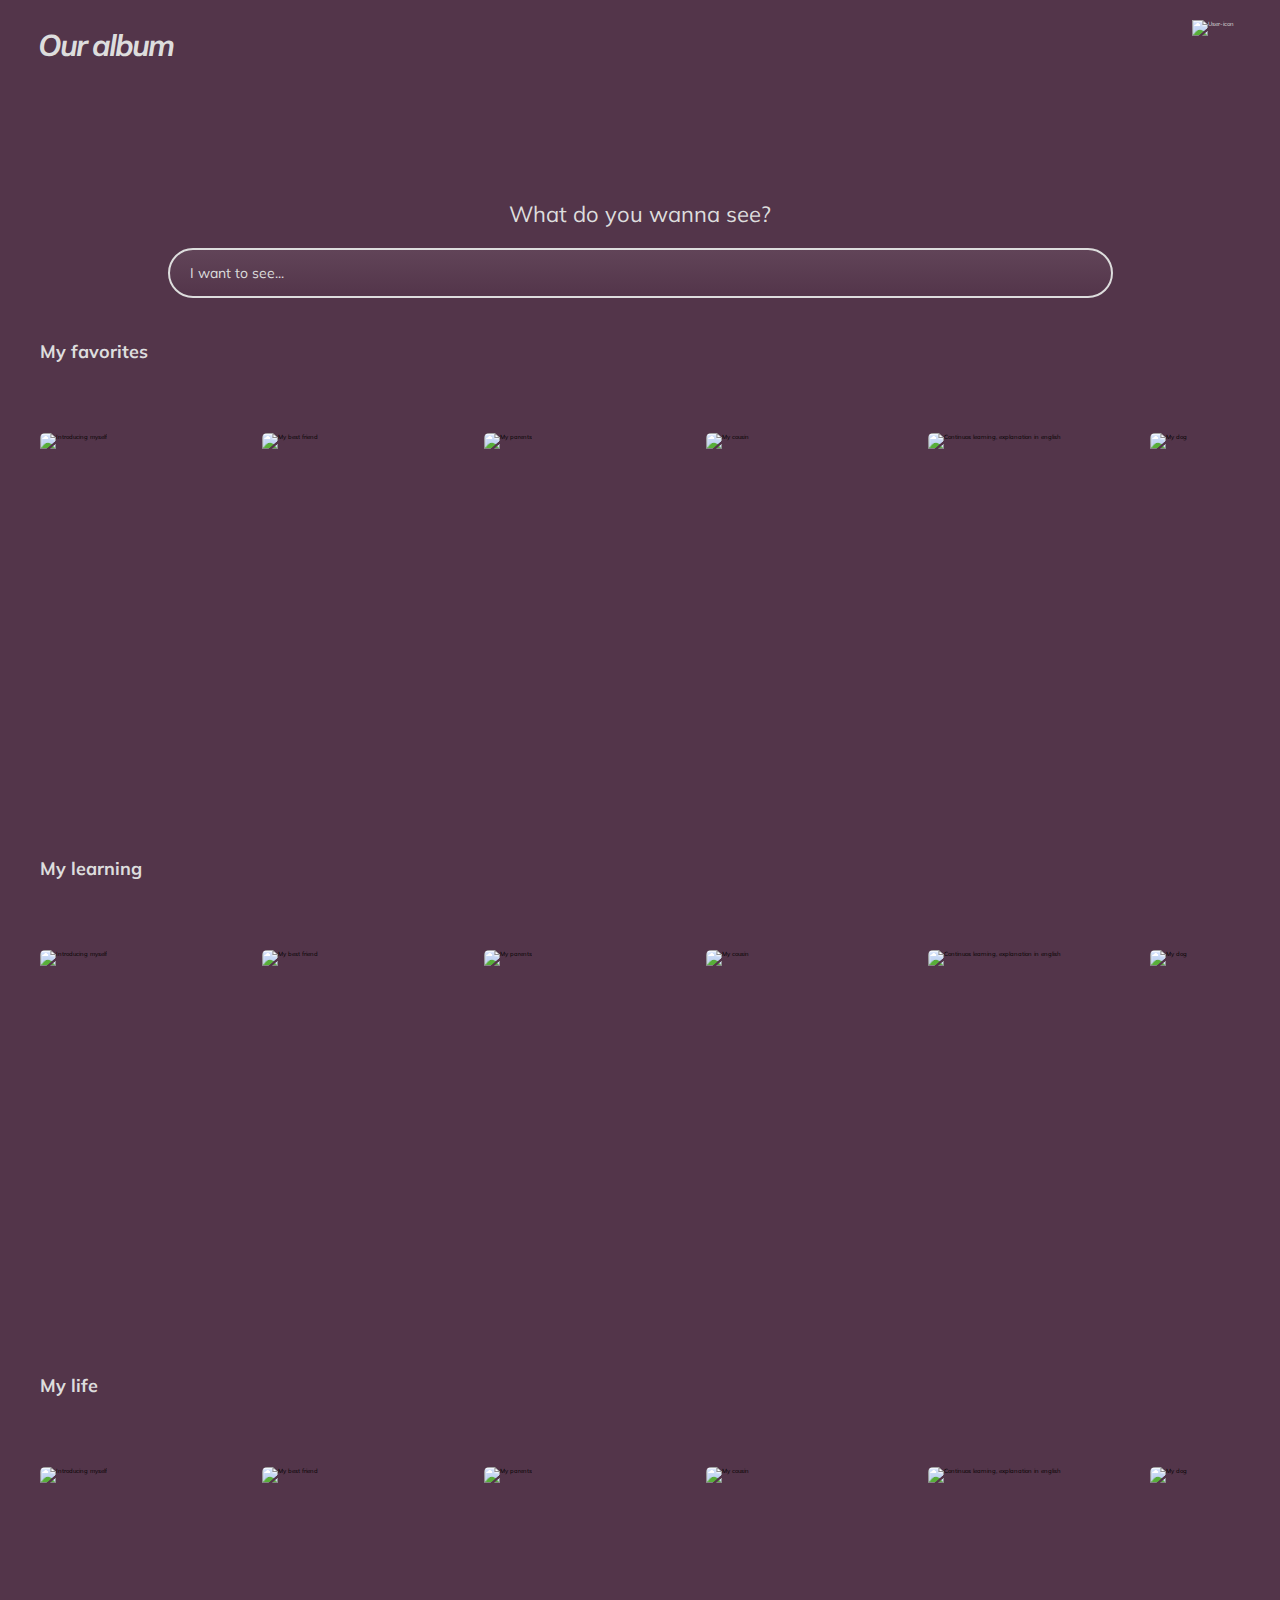
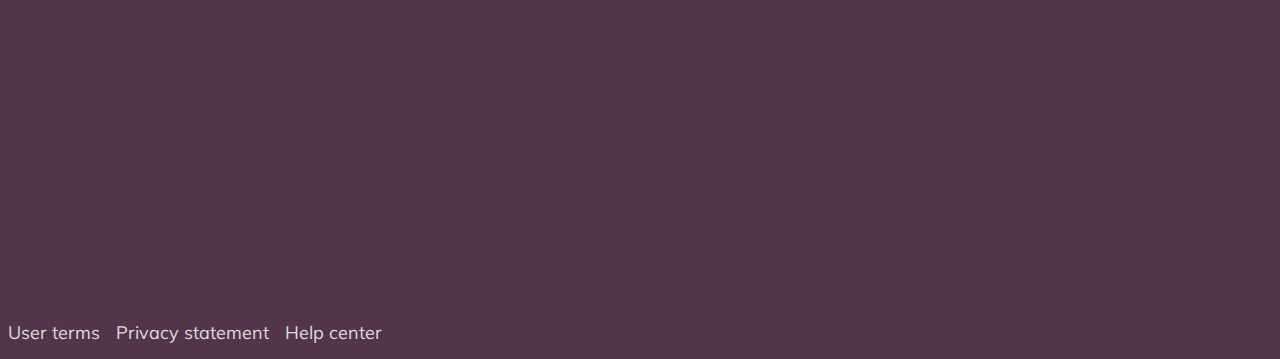
==== index.html @ 9da37a45 "Album page" ====
<!DOCTYPE html>
<html lang="en" dir="ltr">
  <head>
    <meta charset="utf-8">
    <meta name="viewport" content="width=device-width, initial-scale=1.0">
    <link rel="stylesheet" type="text/css" href="css/main.css"/>
    <link rel="stylesheet" href="https://use.fontawesome.com/releases/v5.8.1/css/all.css" integrity="sha384-50oBUHEmvpQ+1lW4y57PTFmhCaXp0ML5d60M1M7uH2+nqUivzIebhndOJK28anvf" crossorigin="anonymous">
    <link rel="preconnect" href="https://fonts.gstatic.com">
<link href="https://fonts.googleapis.com/css2?family=Mulish:ital,wght@0,500;0,700;1,300&display=swap" rel="stylesheet">
    <title>Our Gallery</title>
  </head>
  <body>
    <header class="head">
      <h1><em><a class="head__icon" href="index.html">Our album</a></em></h1>
      <section class="head__navigation">
        <picture class="navigation__user-icon">
          <img tabindex="0" class="img"src="https://i.ibb.co/9yDqDz4/user-icon-1.png" alt="User-icon">
        </picture>
        <nav class="navigation__bar">
          <ul class="bar__container">
            <li ><a href="404.html">Account</a></li>
            <li ><a href="login.html">Sign in</a></li>
            <li ><a href="register.html">Register</a></li>
          </ul>
        </nav>
    </section>
    </header>
    <main>
      <form class="search-form">
        <label class="search-form__question" for="search">What do you wanna see?</label>
        <input class="search-form__searcher" type="text" placeholder="I want to see..." autocomplete="on" id="search" name="search">
      </form>

      <section class="carousel-sec">
        <h3 class="carousel-sec__title"><a class="title__link" href="/">My favorites</a></h3>
        <section class="carousel-sec__container">
          <article tabindex="0" class="container__video">
            <div class="video__cover">
              <img src="https://i.ibb.co/Zg2h4C7/Screenshot-20210522-175504-com-huawei-himovie-overseas.jpg" alt="Introducing myself">
            </div>
            <div class="video__details">
              <div class="video__buttons">
                <button class="action__button button--play"><img src="icons/play.png" alt="play"></button>
                <button class="action__button button--add"><img src="icons/add.png" alt="add"></button>
              </div>
              <div class="details__info">
                <p class="info--title">Introducing myself</p>
                <p class="info--date">2021 4.43min</p>
              </div>
            </div>
          </article>
          <article tabindex="0" class="container__video">
            <div class="video__cover">
              <img src="https://i.ibb.co/CHkK3HD/Screenshot-20210522-175805-com-huawei-himovie-overseas.jpg" alt="My best friend">
            </div>
            <div  class="video__details">
              <div class="video__action">
                <button class="action__button button--play"><img src="icons/play.png"  alt="play"></button>
                <button class="action__button button--add"><img src="icons/add.png" alt="add"></button>
              </div>
              <div class="details__info">
                <p class="info info--title">My best friend</p>
                <p class="info info--date">2019 0.05min</p>
            </div>
          </div>
          </article>
          <article tabindex="0" class="container__video">
            <div class="video__cover">
              <img src="https://i.ibb.co/tBF7vTW/Screenshot-20210522-175836-com-huawei-himovie-overseas.jpg" alt="My parents">
            </div>
            <div class="video__details">
              <div class="video__action">
                <button class="action__button button--play"><img src="icons/add.png" alt="play"></button>
                <button class="action__button button--add"><img src="icons/play.png" alt="add"></button>
              </div>
              <div class="details__info">
                <p class="info info--title">My parents</p>
                <p class="info info--date">2020 0.03min</p>
              </div>
            </div>
          </article>
          <article tabindex="0" class="container__video">
            <div class="video__cover">
              <img src="https://i.ibb.co/x2VpMSr/Screenshot-20210522-175822-com-huawei-himovie-overseas.jpg" alt="My cousin">
            </div>
            <div class="video__details">
              <div class="video__action">
                <button class="action__button button--play"><img src="icons/add.png" alt="play"></button>
                <button class="action__button button--add"><img src="icons/play.png" alt="add"></button>
              </div>
              <div class="details__info">
              <p class="info info--title">My pretty cousin</p>
              <p class="info info--date">2019 0:03min</p>
              </div>
            </div>
          </article>
          <article tabindex="0" class="container__video">
            <div class="video__cover">
              <img src="https://i.ibb.co/mv9DFHQ/Screenshot-20210522-175539-com-huawei-himovie-overseas.jpg" alt="Continuos learning, explanation in english">
            </div>
            <div class="video__details">
              <div class="video__action">
                <button class="action__button button--play"><img src="icons/add.png" alt="play"></button>
                <button class="action__button button--add"><img src="icons/play.png" alt="add"></button>
              </div>
              <div class="details__info">
                  <p class="info info--title">Continuos learning</p>
                <p class="info info--date">2021 4.59min</p>
              </div>
            </div>
          </article>
          <article tabindex="0" class="container__video">
            <div class="video__cover">
              <img src="https://i.ibb.co/xD31XN8/Screenshot-20210522-175754-com-huawei-himovie-overseas.jpg" alt="My dog">
            </div>
            <div class="video__details">
              <div class="video__action">
                <button class="action__button button--play"><img src="icons/play.png" alt="play"></button>
                <button class="action__button button--add"><img src="icons/add.png" alt="add"></button>
              </div>
              <div class="details__info">
                <p class="info info--title">Bruno</p>
                <p class="info info--date">2019 0.03min</p>
              </div>
            </div>
          </article>
          <article tabindex="0" class="container__video">
            <div class="video__cover">
              <img src="https://i.ibb.co/cxpYZkj/Screenshot-20210522-175658-com-huawei-himovie-overseas.jpg" alt="The best classmates">
            </div>
            <div class="video__details">
              <div class="video__action">
                <button class="action__button button--play"><img src="icons/play.png" alt="play"></button>
                <button class="action__button button--add"><img src="icons/add.png" alt="add"></button>
              </div>
              <div class="details__info">
                <p class="info info--title">The best classmates</p>
                <p class="info info--date">2020 0.03min</p>
              </div>
            </div>
          </article>
            <article tabindex="0" class="container__video">
              <div class="video__cover">
                <img src="https://i.ibb.co/qWhTGzp/Screenshot-20210522-180046-com-huawei-himovie-overseas.jpg" alt="Joke">
              </div>
              <div class="video__details">
                <div class="video__action">
                  <button class="action__button button--play"><img src="icons/add.png" alt="play"></button>
                  <button class="action__button button--add"><img src="icons/play.png" alt="add"></button>
                </div>
                <div class="details__info">
                  <p class="info info--title">Random joke</p>
                  <p class="info info--date">2019 0.03min</p>
                </div>
              </div>
          </article>
        </section>
      </section>
      <section class="carousel-sec">
        <h3 class="carousel-sec__title"><a class="title__link" href="/">My learning</a></h3>
        <section class="carousel-sec__container">
          <article tabindex="0" class="container__video">
            <div class="video__cover">
              <img src="https://i.ibb.co/Zg2h4C7/Screenshot-20210522-175504-com-huawei-himovie-overseas.jpg" alt="Introducing myself">
            </div>
            <div class="video__details">
              <div class="video__buttons">
                <button class="action__button button--play"><img src="icons/play.png" alt="play"></button>
                <button class="action__button button--add"><img src="icons/add.png" alt="add"></button>
              </div>
              <div class="details__info">
                <p class="info--title">Introducing myself</p>
                <p class="info--date">2021 4.43min</p>
              </div>
            </div>
          </article>
          <article tabindex="0" class="container__video">
            <div class="video__cover">
              <img src="https://i.ibb.co/CHkK3HD/Screenshot-20210522-175805-com-huawei-himovie-overseas.jpg" alt="My best friend">
            </div>
            <div  class="video__details">
              <div class="video__action">
                <button class="action__button button--play"><img src="icons/play.png"  alt="play"></button>
                <button class="action__button button--add"><img src="icons/add.png" alt="add"></button>
              </div>
              <div class="details__info">
                <p class="info info--title">My best friend</p>
                <p class="info info--date">2019 0.05min</p>
            </div>
          </div>
          </article>
          <article tabindex="0" class="container__video">
            <div class="video__cover">
              <img src="https://i.ibb.co/tBF7vTW/Screenshot-20210522-175836-com-huawei-himovie-overseas.jpg" alt="My parents">
            </div>
            <div class="video__details">
              <div class="video__action">
                <button class="action__button button--play"><img src="icons/add.png" alt="play"></button>
                <button class="action__button button--add"><img src="icons/play.png" alt="add"></button>
              </div>
              <div class="details__info">
                <p class="info info--title">My parents</p>
                <p class="info info--date">2020 0.03min</p>
              </div>
            </div>
          </article>
          <article tabindex="0"  class="container__video">
            <div class="video__cover">
              <img src="https://i.ibb.co/x2VpMSr/Screenshot-20210522-175822-com-huawei-himovie-overseas.jpg" alt="My cousin">
            </div>
            <div class="video__details">
              <div class="video__action">
                <button class="action__button button--play"><img src="icons/add.png" alt="play"></button>
                <button class="action__button button--add"><img src="icons/play.png" alt="add"></button>
              </div>
              <div class="details__info">
              <p class="info info--title">My pretty cousin</p>
              <p class="info info--date">2019 0:03min</p>
              </div>
            </div>
          </article>
          <article tabindex="0" class="container__video">
            <div class="video__cover">
              <img src="https://i.ibb.co/mv9DFHQ/Screenshot-20210522-175539-com-huawei-himovie-overseas.jpg" alt="Continuos learning, explanation in english">
            </div>
            <div class="video__details">
              <div class="video__action">
                <button class="action__button button--play"><img src="icons/add.png" alt="play"></button>
                <button class="action__button button--add"><img src="icons/play.png" alt="add"></button>
              </div>
              <div class="details__info">
                  <p class="info info--title">Continuos learning</p>
                <p class="info info--date">2021 4.59min</p>
              </div>
            </div>
          </article>
          <article tabindex="0" class="container__video">
            <div class="video__cover">
              <img src="https://i.ibb.co/xD31XN8/Screenshot-20210522-175754-com-huawei-himovie-overseas.jpg" alt="My dog">
            </div>
            <div class="video__details">
              <div class="video__action">
                <button class="action__button button--play"><img src="icons/play.png" alt="play"></button>
                <button class="action__button button--add"><img src="icons/add.png" alt="add"></button>
              </div>
              <div class="details__info">
                <p class="info info--title">Bruno</p>
                <p class="info info--date">2019 0.03min</p>
              </div>
            </div>
          </article>
          <article tabindex="0" class="container__video">
            <div class="video__cover">
              <img src="https://i.ibb.co/cxpYZkj/Screenshot-20210522-175658-com-huawei-himovie-overseas.jpg" alt="The best classmates">
            </div>
            <div class="video__details">
              <div class="video__action">
                <button class="action__button button--play"><img src="icons/play.png" alt="play"></button>
                <button class="action__button button--add"><img src="icons/add.png" alt="add"></button>
              </div>
              <div class="details__info">
                <p class="info info--title">The best classmates</p>
                <p class="info info--date">2020 0.03min</p>
              </div>
            </div>
          </article>
            <article tabindex="0" class="container__video">
              <div class="video__cover">
                <img src="https://i.ibb.co/qWhTGzp/Screenshot-20210522-180046-com-huawei-himovie-overseas.jpg" alt="Joke">
              </div>
              <div class="video__details">
                <div class="video__action">
                  <button class="action__button button--play"><img src="icons/add.png" alt="play"></button>
                  <button class="action__button button--add"><img src="icons/play.png" alt="add"></button>
                </div>
                <div class="details__info">
                  <p class="info info--title">Random joke</p>
                  <p class="info info--date">2019 0.03min</p>
                </div>
              </div>
          </article>
        </section>
      </section>
      <section class="carousel-sec">
        <h3 class="carousel-sec__title"><a class="title__link" href="/">My life</a></h3>
        <section class="carousel-sec__container">
          <article tabindex="0" class="container__video">
            <div class="video__cover">
              <img src="https://i.ibb.co/Zg2h4C7/Screenshot-20210522-175504-com-huawei-himovie-overseas.jpg" alt="Introducing myself">
            </div>
            <div class="video__details">
              <div class="video__buttons">
                <button class="action__button button--play"><img src="icons/play.png" alt="play"></button>
                <button class="action__button button--add"><img src="icons/add.png" alt="add"></button>
              </div>
              <div class="details__info">
                <p class="info--title">Introducing myself</p>
                <p class="info--date">2021 4.43min</p>
              </div>
            </div>
          </article>
          <article tabindex="0"  class="container__video">
            <div class="video__cover">
              <img src="https://i.ibb.co/CHkK3HD/Screenshot-20210522-175805-com-huawei-himovie-overseas.jpg" alt="My best friend">
            </div>
            <div  class="video__details">
              <div class="video__action">
                <button class="action__button button--play"><img src="icons/play.png"  alt="play"></button>
                <button class="action__button button--add"><img src="icons/add.png" alt="add"></button>
              </div>
              <div class="details__info">
                <p class="info info--title">My best friend</p>
                <p class="info info--date">2019 0.05min</p>
            </div>
          </div>
          </article>
          <article tabindex="0" class="container__video">
            <div class="video__cover">
              <img src="https://i.ibb.co/tBF7vTW/Screenshot-20210522-175836-com-huawei-himovie-overseas.jpg" alt="My parents">
            </div>
            <div class="video__details">
              <div class="video__action">
                <button class="action__button button--play"><img src="icons/add.png" alt="play"></button>
                <button class="action__button button--add"><img src="icons/play.png" alt="add"></button>
              </div>
              <div class="details__info">
                <p class="info info--title">My parents</p>
                <p class="info info--date">2020 0.03min</p>
              </div>
            </div>
          </article>
          <article tabindex="0" class="container__video">
            <div class="video__cover">
              <img src="https://i.ibb.co/x2VpMSr/Screenshot-20210522-175822-com-huawei-himovie-overseas.jpg" alt="My cousin">
            </div>
            <div class="video__details">
              <div class="video__action">
                <button class="action__button button--play"><img src="icons/add.png" alt="play"></button>
                <button class="action__button button--add"><img src="icons/play.png" alt="add"></button>
              </div>
              <div class="details__info">
              <p class="info info--title">My pretty cousin</p>
              <p class="info info--date">2019 0:03min</p>
              </div>
            </div>
          </article>
          <article tabindex="0"  class="container__video">
            <div class="video__cover">
              <img src="https://i.ibb.co/mv9DFHQ/Screenshot-20210522-175539-com-huawei-himovie-overseas.jpg" alt="Continuos learning, explanation in english">
            </div>
            <div class="video__details">
              <div class="video__action">
                <button class="action__button button--play"><img src="icons/add.png" alt="play"></button>
                <button class="action__button button--add"><img src="icons/play.png" alt="add"></button>
              </div>
              <div class="details__info">
                  <p class="info info--title">Continuos learning</p>
                <p class="info info--date">2021 4.59min</p>
              </div>
            </div>
          </article>
          <article tabindex="0" class="container__video">
            <div class="video__cover">
              <img src="https://i.ibb.co/xD31XN8/Screenshot-20210522-175754-com-huawei-himovie-overseas.jpg" alt="My dog">
            </div>
            <div class="video__details">
              <div class="video__action">
                <button class="action__button button--play"><img src="icons/play.png" alt="play"></button>
                <button class="action__button button--add"><img src="icons/add.png" alt="add"></button>
              </div>
              <div class="details__info">
                <p class="info info--title">Bruno</p>
                <p class="info info--date">2019 0.03min</p>
              </div>
            </div>
          </article>
          <article tabindex="0" class="container__video">
            <div class="video__cover">
              <img src="https://i.ibb.co/cxpYZkj/Screenshot-20210522-175658-com-huawei-himovie-overseas.jpg" alt="The best classmates">
            </div>
            <div class="video__details">
              <div class="video__action">
                <button class="action__button button--play"><img src="icons/play.png" alt="play"></button>
                <button class="action__button button--add"><img src="icons/add.png" alt="add"></button>
              </div>
              <div class="details__info">
                <p class="info info--title">The best classmates</p>
                <p class="info info--date">2020 0.03min</p>
              </div>
            </div>
          </article>
            <article tabindex="0" class="container__video">
              <div class="video__cover">
                <img src="https://i.ibb.co/qWhTGzp/Screenshot-20210522-180046-com-huawei-himovie-overseas.jpg" alt="Joke">
              </div>
              <div class="video__details">
                <div class="video__action">
                  <button class="action__button button--play"><img src="icons/add.png" alt="play"></button>
                  <button class="action__button button--add"><img src="icons/play.png" alt="add"></button>
                </div>
                <div class="details__info">
                  <p class="info info--title">Random joke</p>
                  <p class="info info--date">2019 0.03min</p>
                </div>
              </div>
          </article>
        </section>
      </section>

    </main>

    <footer>
      <ul class="list-container">
        <li class="list-container__item"><a href="/">User terms</a></li>
        <li class="list-container__item"><a href="/">Privacy statement</a></li>
        <li class="list-container__item"><a href="/">Help center</a></li>
      </ul>
    </footer>
  </body>
</html>
---- css/main.css ----
/*Base*/
* {
  margin: 0;
  padding: 0;
  box-sizing: border-box;
  font-size: 62.5%;
}

/*Variables*/
/*placeholders*/
.flex, .search-form, .list-container, .head__navigation {
  display: flex;
  flex-direction: column;
}

.carousel-sec__container .container__video, .carousel-sec {
  position: relative;
}

.action__button, .carousel-sec__title, .head__navigation, a {
  cursor: pointer;
}

/*Element and layout*/
body {
  min-width: 320px;
  width: 100%;
  font-family: "Mulish", sans-serif;
  background: #53354a;
}

header {
  display: grid;
  grid-template-columns: 1fr 1fr;
  width: 100%;
  height: max-content;
  margin-bottom: 100px;
  padding: 20px 3%;
  align-items: center;
  color: #dddddd;
}

.head__icon {
  letter-spacing: -2px;
  align-self: self-start;
  font-size: 3rem;
  font-weight: 700;
}

img {
  width: 100%;
  height: 100%;
  object-fit: cover;
  object-position: center;
}

a {
  text-decoration: none;
  color: inherit;
  font-size: 1.8rem;
}

.head__navigation {
  width: 5%;
  align-items: flex-end;
  justify-self: flex-end;
}

::placeholder {
  color: #dddddd;
}

main {
  width: 100%;
  height: auto;
}

p {
  font-size: 1.8rem;
  color: #dddddd;
}

/*Module or components*/
.head .navigation__user-icon {
  width: 50px;
  min-height: 50px;
}

.head__navigation .navigation__bar {
  margin-right: 77px;
}

.bar__container {
  display: none;
  position: absolute;
  text-align: right;
  list-style: none;
}

.navigation__bar .bar__container li {
  margin: 10px 0;
  font-size: 2rem;
}

.carousel-sec {
  width: 100%;
  margin-right: 20px;
  padding: 30px;
  overflow-x: scroll;
}

.carousel-sec__title {
  display: inline-block;
  margin-left: 10px;
  font-size: 2rem;
  color: #dddddd;
}

.carousel-sec__container {
  white-space: nowrap;
  margin: 70px 0;
  padding-bottom: 10px;
}

.carousel-sec__container .container__video {
  display: inline-block;
  width: 200px;
  height: 280px;
  margin: 0 10px;
  border-radius: 5px;
  overflow: hidden;
  transition: 450ms all;
  transition-timing-function: ease-in-out;
  transform-origin: center left;
}

.container__video .video__cover {
  width: inherit;
  height: inherit;
}

.video__buttons {
  padding: 5px;
}

.action__button:first-child {
  margin-right: 3px;
}

.action__button {
  width: 20%;
  height: 20%;
  outline: none;
  border: none;
  border-radius: 5px;
}

footer {
  display: grid;
  grid-template-columns: 1fr 1fr 1fr 4fr;
  width: 100%;
  height: 100px;
  position: relative;
}

footer a {
  color: #dddddd;
}

.list-container {
  grid-column: 1/5;
  margin: 40px 0 10px;
  bottom: 0;
  position: absolute;
  list-style: none;
}

.list-container__item {
  margin: 5px 8px;
}

.login__register a {
  font-weight: 700;
}

/*Status*/
a:hover {
  color: #fff;
}

footer a:hover {
  text-decoration: underline;
}

/*Desplegable menu*/
.head__navigation:hover ul, ul:hover {
  display: block;
}

.navigation__bar .bar__container li a:hover {
  font-weight: 700;
  text-decoration: underline;
}

.search-form {
  width: 100%;
  margin: 0 auto;
  padding: 10px;
  align-items: center;
}

.search-form__question {
  color: #dddddd;
  margin-bottom: 20px;
  font-size: 2.2rem;
}

.search-form__searcher {
  width: 75%;
  height: 50px;
  padding: 10px 20px;
  border-radius: 30px;
  font-size: 1.4rem;
  font-family: inherit;
  border: 2px solid #dddddd;
  background: linear-gradient(to bottom, #614458, #53354a);
  color: #dddddd;
  outline: none;
}

.video__details {
  position: absolute;
  left: 0;
  bottom: 0;
  width: 100%;
  padding: 8px;
  background: linear-gradient(to top, rgba(0, 0, 0, 0.9) 0%, rgba(0, 0, 0, 0) 100%);
  opacity: 0;
  transition: 450ms opacity;
}

.action__button:hover {
  background: #903749;
  transform: translateY(-2px);
}

/*carousel*/
.container__video:hover ~ .container__video {
  transform: translate3d(100px, 0, 0);
}

.carousel-sec__container:hover .container__video {
  opacity: 0.3;
}

.carousel-sec__container:hover .container__video:hover {
  transform: scale(1.5);
  opacity: 1;
}

.video__details:hover {
  opacity: 1;
}

@media only screen and (min-width: 500px) {
  .list-container {
    flex-direction: row;
  }

  .list-container .list-container__item {
    display: inline-block;
  }
}

/*# sourceMappingURL=main.css.map */
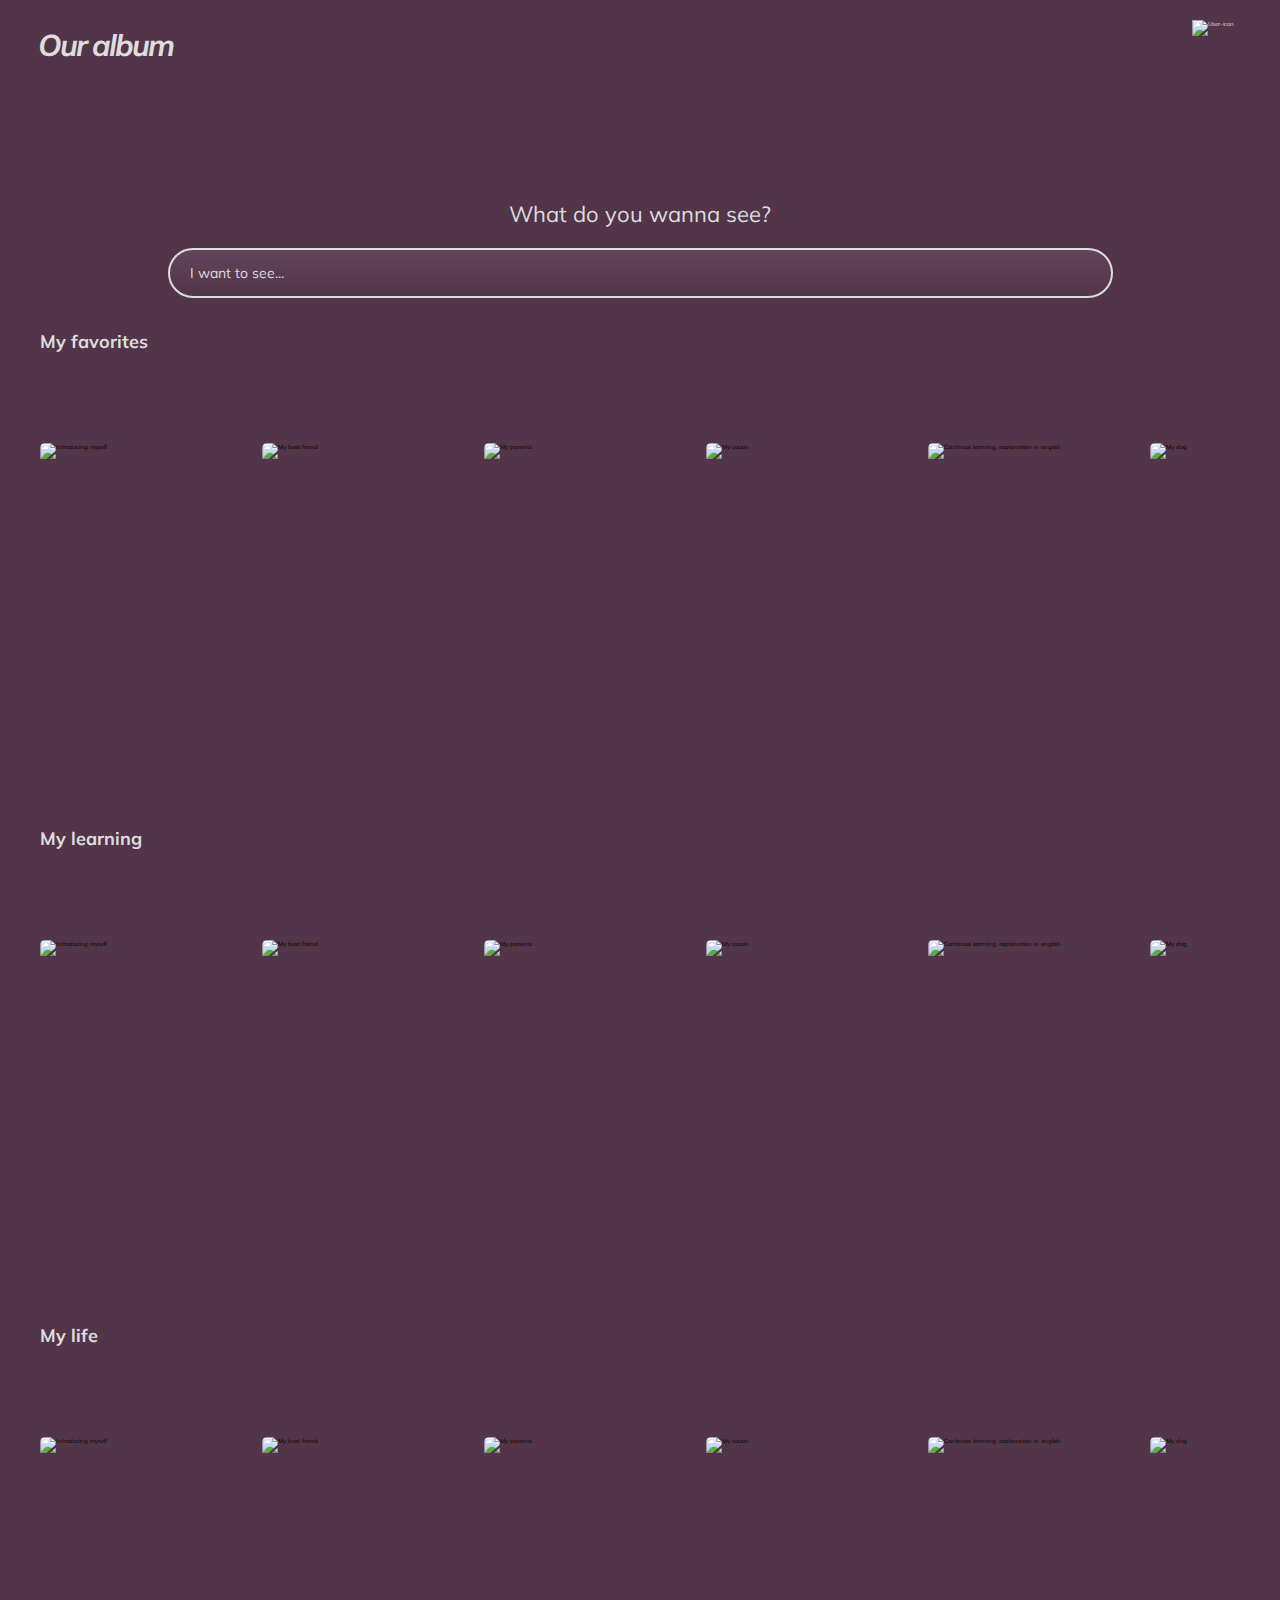
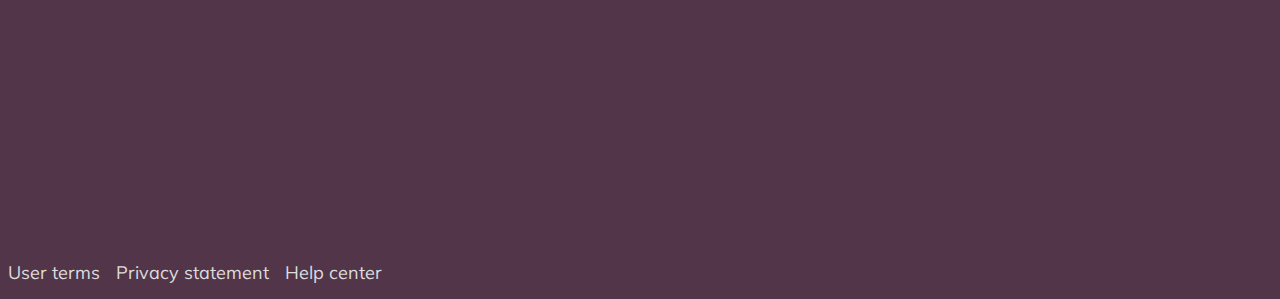
==== commit 33db3df4: "bug-fix" ====
--- a/index.html
+++ b/index.html
@@ -30,9 +30,8 @@
         <label class="search-form__question" for="search">What do you wanna see?</label>
         <input class="search-form__searcher" type="text" placeholder="I want to see..." autocomplete="on" id="search" name="search">
       </form>
-
+      <h3 class="carousel-sec__title"><a class="title__link" href="#">My favorites</a></h3>
       <section class="carousel-sec">
-        <h3 class="carousel-sec__title"><a class="title__link" href="/">My favorites</a></h3>
         <section class="carousel-sec__container">
           <article tabindex="0" class="container__video">
             <div class="video__cover">
@@ -156,8 +155,8 @@
           </article>
         </section>
       </section>
+      <h3 class="carousel-sec__title"><a class="title__link" href="#">My learning</a></h3>
       <section class="carousel-sec">
-        <h3 class="carousel-sec__title"><a class="title__link" href="/">My learning</a></h3>
         <section class="carousel-sec__container">
           <article tabindex="0" class="container__video">
             <div class="video__cover">
@@ -281,8 +280,8 @@
           </article>
         </section>
       </section>
+      <h3 class="carousel-sec__title"><a class="title__link" href="#">My life</a></h3>
       <section class="carousel-sec">
-        <h3 class="carousel-sec__title"><a class="title__link" href="/">My life</a></h3>
         <section class="carousel-sec__container">
           <article tabindex="0" class="container__video">
             <div class="video__cover">
--- a/css/main.css
+++ b/css/main.css
@@ -105,13 +105,13 @@
 .carousel-sec {
   width: 100%;
   margin-right: 20px;
-  padding: 30px;
+  padding-left: 30px;
   overflow-x: scroll;
 }
 
 .carousel-sec__title {
   display: inline-block;
-  margin-left: 10px;
+  padding: 20px 0 20px 40px;
   font-size: 2rem;
   color: #dddddd;
 }
